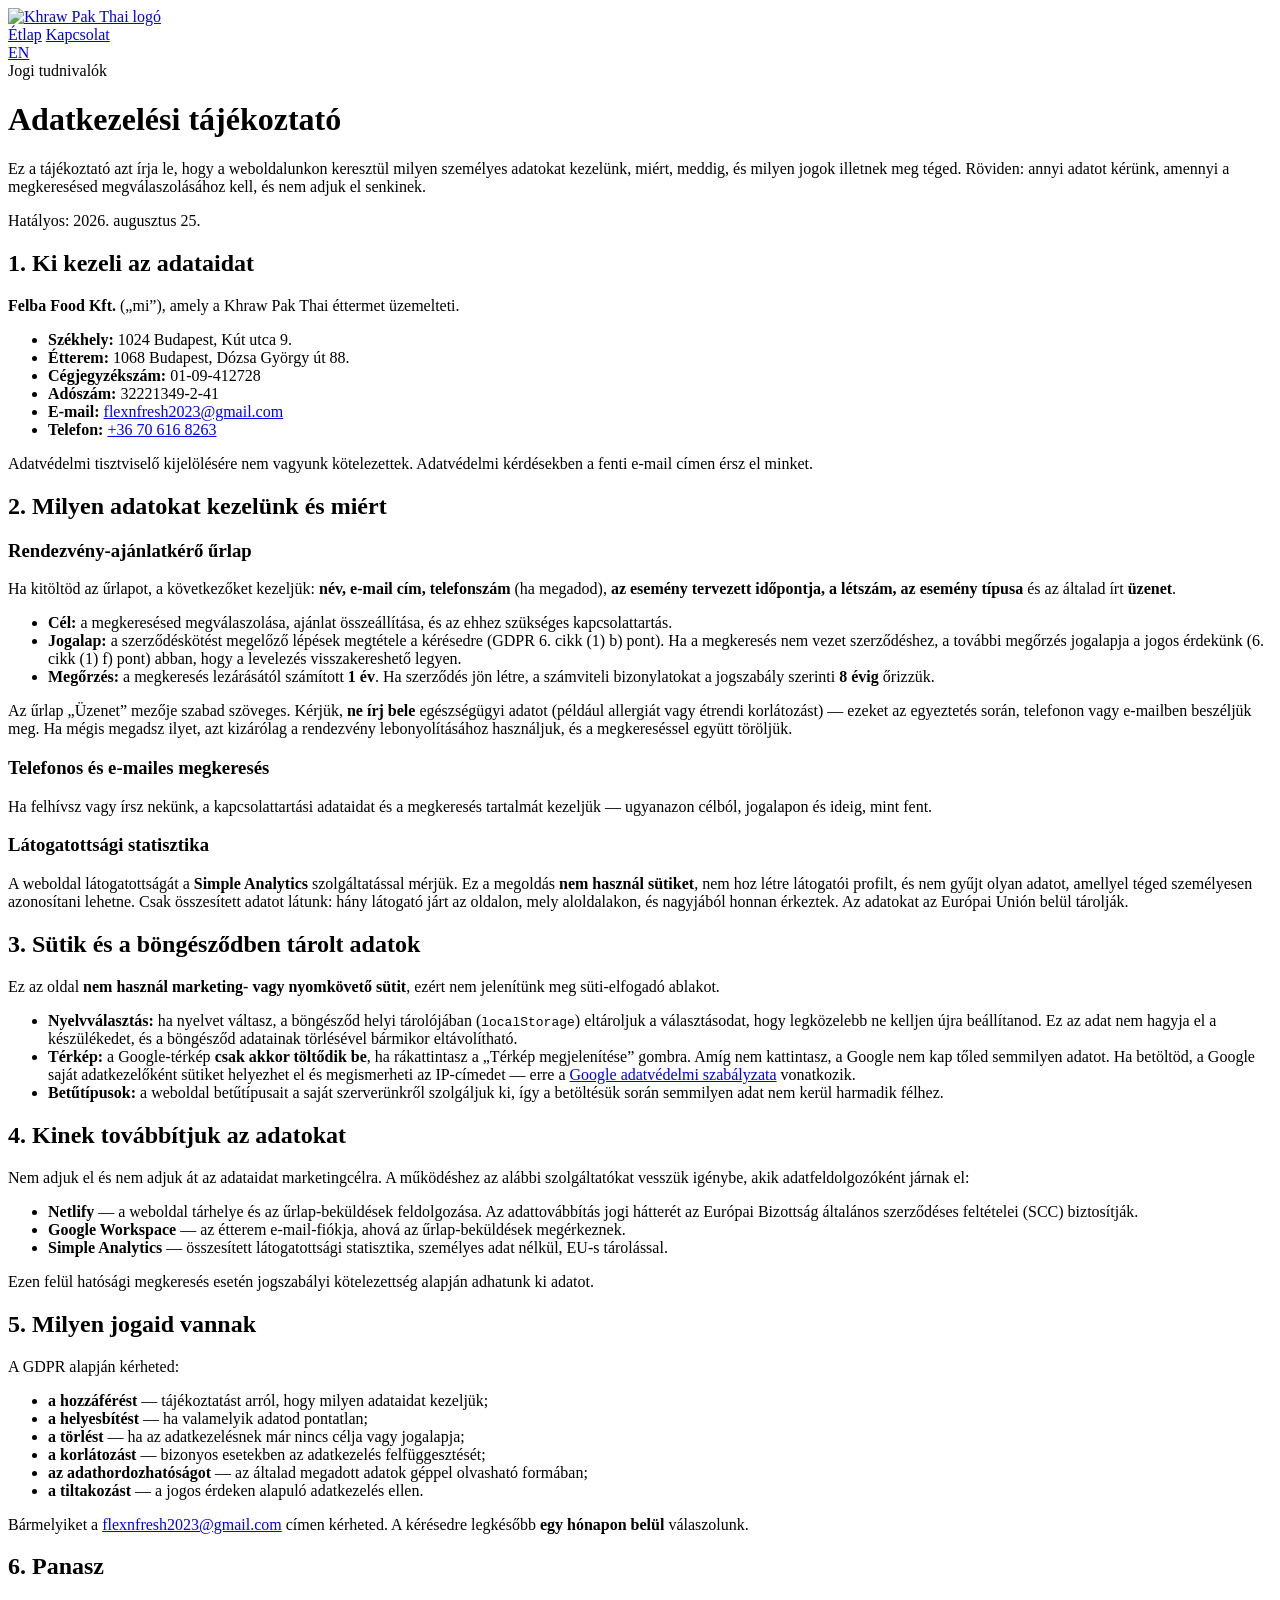
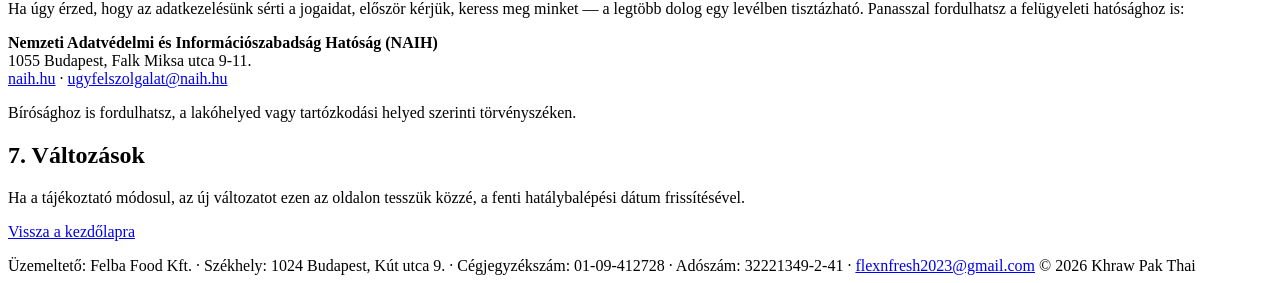
==== site/adatvedelem/index.html @ 22921cda "Add a bilingual privacy notice and complete the imprint The enquiry form collects a name, email and " ====
<!DOCTYPE html>
<html lang="hu">
<head>
<meta charset="UTF-8">
<meta name="viewport" content="width=device-width, initial-scale=1.0">
<title>Adatkezelési tájékoztató · Khraw Pak Thai</title>
<meta name="description" content="Khraw Pak Thai – adatkezelési tájékoztató: milyen személyes adatokat kezelünk, milyen célból és jogalapon, meddig őrizzük őket, és milyen jogok illetnek meg téged.">
<meta name="theme-color" content="#14402a">
<link rel="canonical" href="https://khrawpakthai.com/adatvedelem/">
<link rel="alternate" hreflang="hu" href="https://khrawpakthai.com/adatvedelem/">
<link rel="alternate" hreflang="en" href="https://khrawpakthai.com/en/privacy/">
<link rel="alternate" hreflang="x-default" href="https://khrawpakthai.com/adatvedelem/">
<link rel="icon" href="/favicon.ico" sizes="any">
<link rel="stylesheet" href="/assets/fonts/fonts.css">
<link rel="stylesheet" href="/styles.css">
</head>
<body>

<header class="site-header">
  <div class="wrap header-inner">
    <a class="brand" href="/" aria-label="Khraw Pak Thai">
      <img src="/assets/img/logo.png" alt="Khraw Pak Thai logó" class="brand-logo" width="799" height="591">
    </a>
    <nav class="main-nav" aria-label="Fő menü">
      <a href="/#menu">Étlap</a>
      <a href="/#contact">Kapcsolat</a>
    </nav>
    <a class="lang-toggle" href="/en/privacy/" hreflang="en" aria-label="Switch to English">EN</a>
  </div>
</header>

<main class="legal">
  <div class="wrap legal-wrap">
    <span class="eyebrow eyebrow-dark">Jogi tudnivalók</span>
    <h1>Adatkezelési tájékoztató</h1>
    <p class="legal-lead">Ez a tájékoztató azt írja le, hogy a weboldalunkon keresztül milyen személyes adatokat kezelünk, miért, meddig, és milyen jogok illetnek meg téged. Röviden: annyi adatot kérünk, amennyi a megkeresésed megválaszolásához kell, és nem adjuk el senkinek.</p>
    <p class="legal-updated">Hatályos: 2026. augusztus 25.</p>

    <h2>1. Ki kezeli az adataidat</h2>
    <p><strong>Felba Food Kft.</strong> („mi”), amely a Khraw Pak Thai éttermet üzemelteti.</p>
    <ul>
      <li><strong>Székhely:</strong> 1024 Budapest, Kút utca 9.</li>
      <li><strong>Étterem:</strong> 1068 Budapest, Dózsa György út 88.</li>
      <li><strong>Cégjegyzékszám:</strong> 01-09-412728</li>
      <li><strong>Adószám:</strong> 32221349-2-41</li>
      <li><strong>E-mail:</strong> <a href="mailto:flexnfresh2023@gmail.com">flexnfresh2023@gmail.com</a></li>
      <li><strong>Telefon:</strong> <a href="tel:+36706168263">+36 70 616 8263</a></li>
    </ul>
    <p>Adatvédelmi tisztviselő kijelölésére nem vagyunk kötelezettek. Adatvédelmi kérdésekben a fenti e-mail címen érsz el minket.</p>

    <h2>2. Milyen adatokat kezelünk és miért</h2>

    <h3>Rendezvény-ajánlatkérő űrlap</h3>
    <p>Ha kitöltöd az űrlapot, a következőket kezeljük: <strong>név, e-mail cím, telefonszám</strong> (ha megadod), <strong>az esemény tervezett időpontja, a létszám, az esemény típusa</strong> és az általad írt <strong>üzenet</strong>.</p>
    <ul>
      <li><strong>Cél:</strong> a megkeresésed megválaszolása, ajánlat összeállítása, és az ehhez szükséges kapcsolattartás.</li>
      <li><strong>Jogalap:</strong> a szerződéskötést megelőző lépések megtétele a kérésedre (GDPR 6. cikk (1) b) pont). Ha a megkeresés nem vezet szerződéshez, a további megőrzés jogalapja a jogos érdekünk (6. cikk (1) f) pont) abban, hogy a levelezés visszakereshető legyen.</li>
      <li><strong>Megőrzés:</strong> a megkeresés lezárásától számított <strong>1 év</strong>. Ha szerződés jön létre, a számviteli bizonylatokat a jogszabály szerinti <strong>8 évig</strong> őrizzük.</li>
    </ul>
    <p class="legal-note">Az űrlap „Üzenet” mezője szabad szöveges. Kérjük, <strong>ne írj bele</strong> egészségügyi adatot (például allergiát vagy étrendi korlátozást) — ezeket az egyeztetés során, telefonon vagy e-mailben beszéljük meg. Ha mégis megadsz ilyet, azt kizárólag a rendezvény lebonyolításához használjuk, és a megkereséssel együtt töröljük.</p>

    <h3>Telefonos és e-mailes megkeresés</h3>
    <p>Ha felhívsz vagy írsz nekünk, a kapcsolattartási adataidat és a megkeresés tartalmát kezeljük — ugyanazon célból, jogalapon és ideig, mint fent.</p>

    <h3>Látogatottsági statisztika</h3>
    <p>A weboldal látogatottságát a <strong>Simple Analytics</strong> szolgáltatással mérjük. Ez a megoldás <strong>nem használ sütiket</strong>, nem hoz létre látogatói profilt, és nem gyűjt olyan adatot, amellyel téged személyesen azonosítani lehetne. Csak összesített adatot látunk: hány látogató járt az oldalon, mely aloldalakon, és nagyjából honnan érkeztek. Az adatokat az Európai Unión belül tárolják.</p>

    <h2>3. Sütik és a böngésződben tárolt adatok</h2>
    <p>Ez az oldal <strong>nem használ marketing- vagy nyomkövető sütit</strong>, ezért nem jelenítünk meg süti-elfogadó ablakot.</p>
    <ul>
      <li><strong>Nyelvválasztás:</strong> ha nyelvet váltasz, a böngésződ helyi tárolójában (<code>localStorage</code>) eltároljuk a választásodat, hogy legközelebb ne kelljen újra beállítanod. Ez az adat nem hagyja el a készülékedet, és a böngésződ adatainak törlésével bármikor eltávolítható.</li>
      <li><strong>Térkép:</strong> a Google-térkép <strong>csak akkor töltődik be</strong>, ha rákattintasz a „Térkép megjelenítése” gombra. Amíg nem kattintasz, a Google nem kap tőled semmilyen adatot. Ha betöltöd, a Google saját adatkezelőként sütiket helyezhet el és megismerheti az IP-címedet — erre a <a href="https://policies.google.com/privacy" target="_blank" rel="noopener">Google adatvédelmi szabályzata</a> vonatkozik.</li>
      <li><strong>Betűtípusok:</strong> a weboldal betűtípusait a saját szerverünkről szolgáljuk ki, így a betöltésük során semmilyen adat nem kerül harmadik félhez.</li>
    </ul>

    <h2>4. Kinek továbbítjuk az adatokat</h2>
    <p>Nem adjuk el és nem adjuk át az adataidat marketingcélra. A működéshez az alábbi szolgáltatókat vesszük igénybe, akik adatfeldolgozóként járnak el:</p>
    <ul>
      <li><strong>Netlify</strong> — a weboldal tárhelye és az űrlap-beküldések feldolgozása. Az adattovábbítás jogi hátterét az Európai Bizottság általános szerződéses feltételei (SCC) biztosítják.</li>
      <li><strong>Google Workspace</strong> — az étterem e-mail-fiókja, ahová az űrlap-beküldések megérkeznek.</li>
      <li><strong>Simple Analytics</strong> — összesített látogatottsági statisztika, személyes adat nélkül, EU-s tárolással.</li>
    </ul>
    <p>Ezen felül hatósági megkeresés esetén jogszabályi kötelezettség alapján adhatunk ki adatot.</p>

    <h2>5. Milyen jogaid vannak</h2>
    <p>A GDPR alapján kérheted:</p>
    <ul>
      <li><strong>a hozzáférést</strong> — tájékoztatást arról, hogy milyen adataidat kezeljük;</li>
      <li><strong>a helyesbítést</strong> — ha valamelyik adatod pontatlan;</li>
      <li><strong>a törlést</strong> — ha az adatkezelésnek már nincs célja vagy jogalapja;</li>
      <li><strong>a korlátozást</strong> — bizonyos esetekben az adatkezelés felfüggesztését;</li>
      <li><strong>az adathordozhatóságot</strong> — az általad megadott adatok géppel olvasható formában;</li>
      <li><strong>a tiltakozást</strong> — a jogos érdeken alapuló adatkezelés ellen.</li>
    </ul>
    <p>Bármelyiket a <a href="mailto:flexnfresh2023@gmail.com">flexnfresh2023@gmail.com</a> címen kérheted. A kérésedre legkésőbb <strong>egy hónapon belül</strong> válaszolunk.</p>

    <h2>6. Panasz</h2>
    <p>Ha úgy érzed, hogy az adatkezelésünk sérti a jogaidat, először kérjük, keress meg minket — a legtöbb dolog egy levélben tisztázható. Panasszal fordulhatsz a felügyeleti hatósághoz is:</p>
    <p><strong>Nemzeti Adatvédelmi és Információszabadság Hatóság (NAIH)</strong><br>
    1055 Budapest, Falk Miksa utca 9-11.<br>
    <a href="https://naih.hu" target="_blank" rel="noopener">naih.hu</a> · <a href="mailto:ugyfelszolgalat@naih.hu">ugyfelszolgalat@naih.hu</a></p>
    <p>Bírósághoz is fordulhatsz, a lakóhelyed vagy tartózkodási helyed szerinti törvényszéken.</p>

    <h2>7. Változások</h2>
    <p>Ha a tájékoztató módosul, az új változatot ezen az oldalon tesszük közzé, a fenti hatálybalépési dátum frissítésével.</p>

    <p class="legal-back"><a class="btn btn-green" href="/">Vissza a kezdőlapra</a></p>
  </div>
</main>

<footer class="site-footer">
  <div class="footer-bottom">
    <span class="imprint">Üzemeltető: Felba Food Kft. · Székhely: 1024 Budapest, Kút utca 9. · Cégjegyzékszám: 01-09-412728 · Adószám: 32221349-2-41 · <a href="mailto:flexnfresh2023@gmail.com">flexnfresh2023@gmail.com</a></span>
    <span>© 2026 Khraw Pak Thai</span>
  </div>
</footer>

</body>
</html>
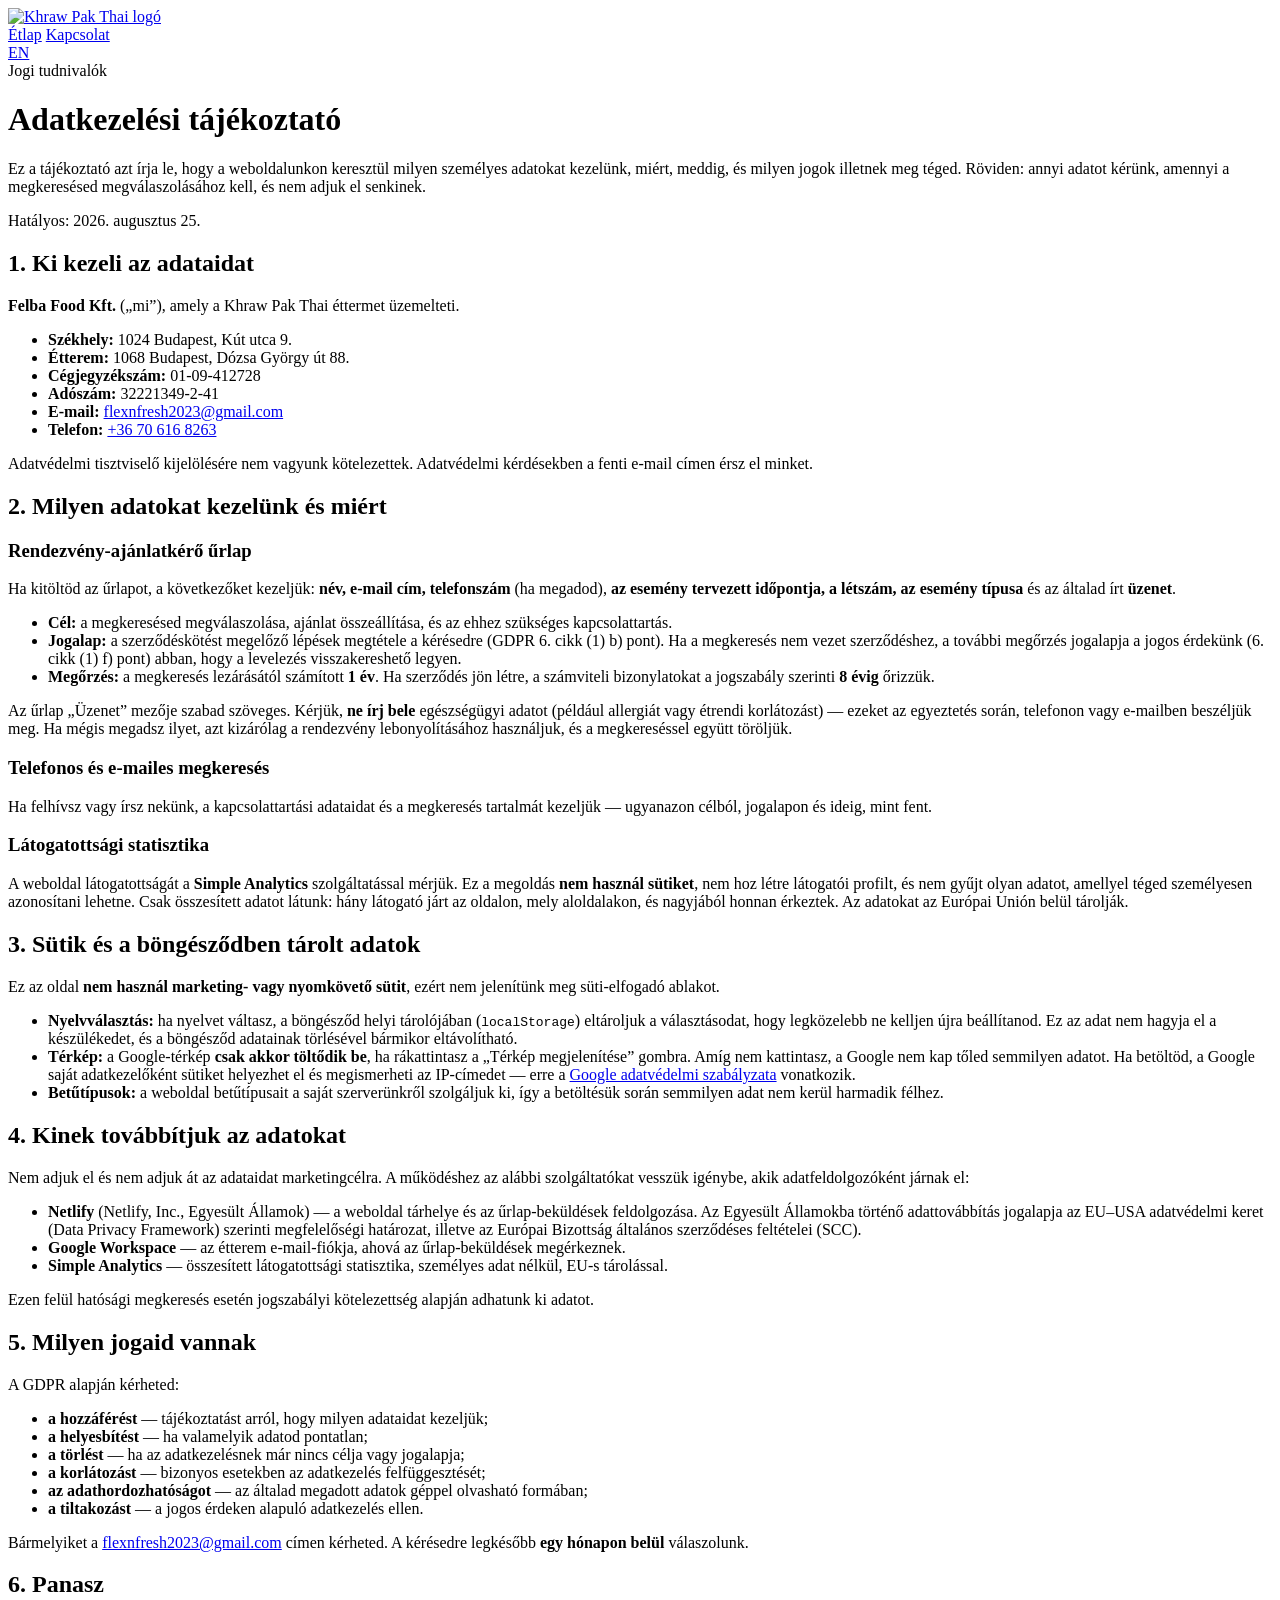
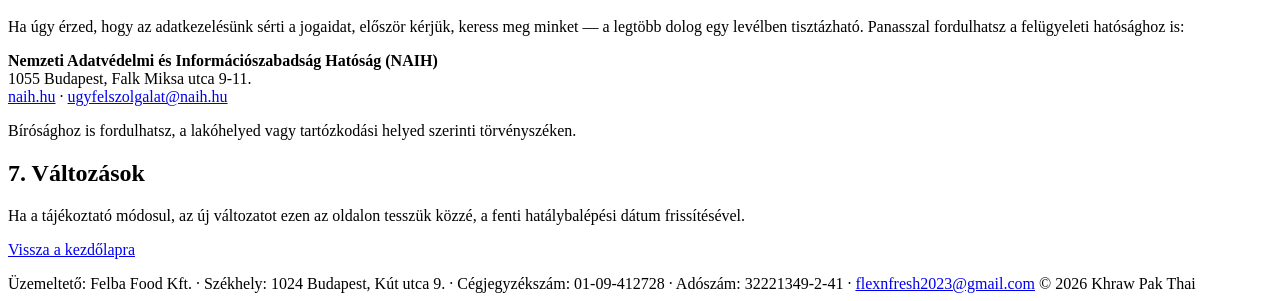
==== commit dcee62db: "Act on external review: drop self-serving schema, fix rules drift Two independent reviews (Gemini, G" ====
--- a/site/adatvedelem/index.html
+++ b/site/adatvedelem/index.html
@@ -76,7 +76,7 @@
     <h2>4. Kinek továbbítjuk az adatokat</h2>
     <p>Nem adjuk el és nem adjuk át az adataidat marketingcélra. A működéshez az alábbi szolgáltatókat vesszük igénybe, akik adatfeldolgozóként járnak el:</p>
     <ul>
-      <li><strong>Netlify</strong> — a weboldal tárhelye és az űrlap-beküldések feldolgozása. Az adattovábbítás jogi hátterét az Európai Bizottság általános szerződéses feltételei (SCC) biztosítják.</li>
+      <li><strong>Netlify</strong> (Netlify, Inc., Egyesült Államok) — a weboldal tárhelye és az űrlap-beküldések feldolgozása. Az Egyesült Államokba történő adattovábbítás jogalapja az EU–USA adatvédelmi keret (Data Privacy Framework) szerinti megfelelőségi határozat, illetve az Európai Bizottság általános szerződéses feltételei (SCC).</li>
       <li><strong>Google Workspace</strong> — az étterem e-mail-fiókja, ahová az űrlap-beküldések megérkeznek.</li>
       <li><strong>Simple Analytics</strong> — összesített látogatottsági statisztika, személyes adat nélkül, EU-s tárolással.</li>
     </ul>
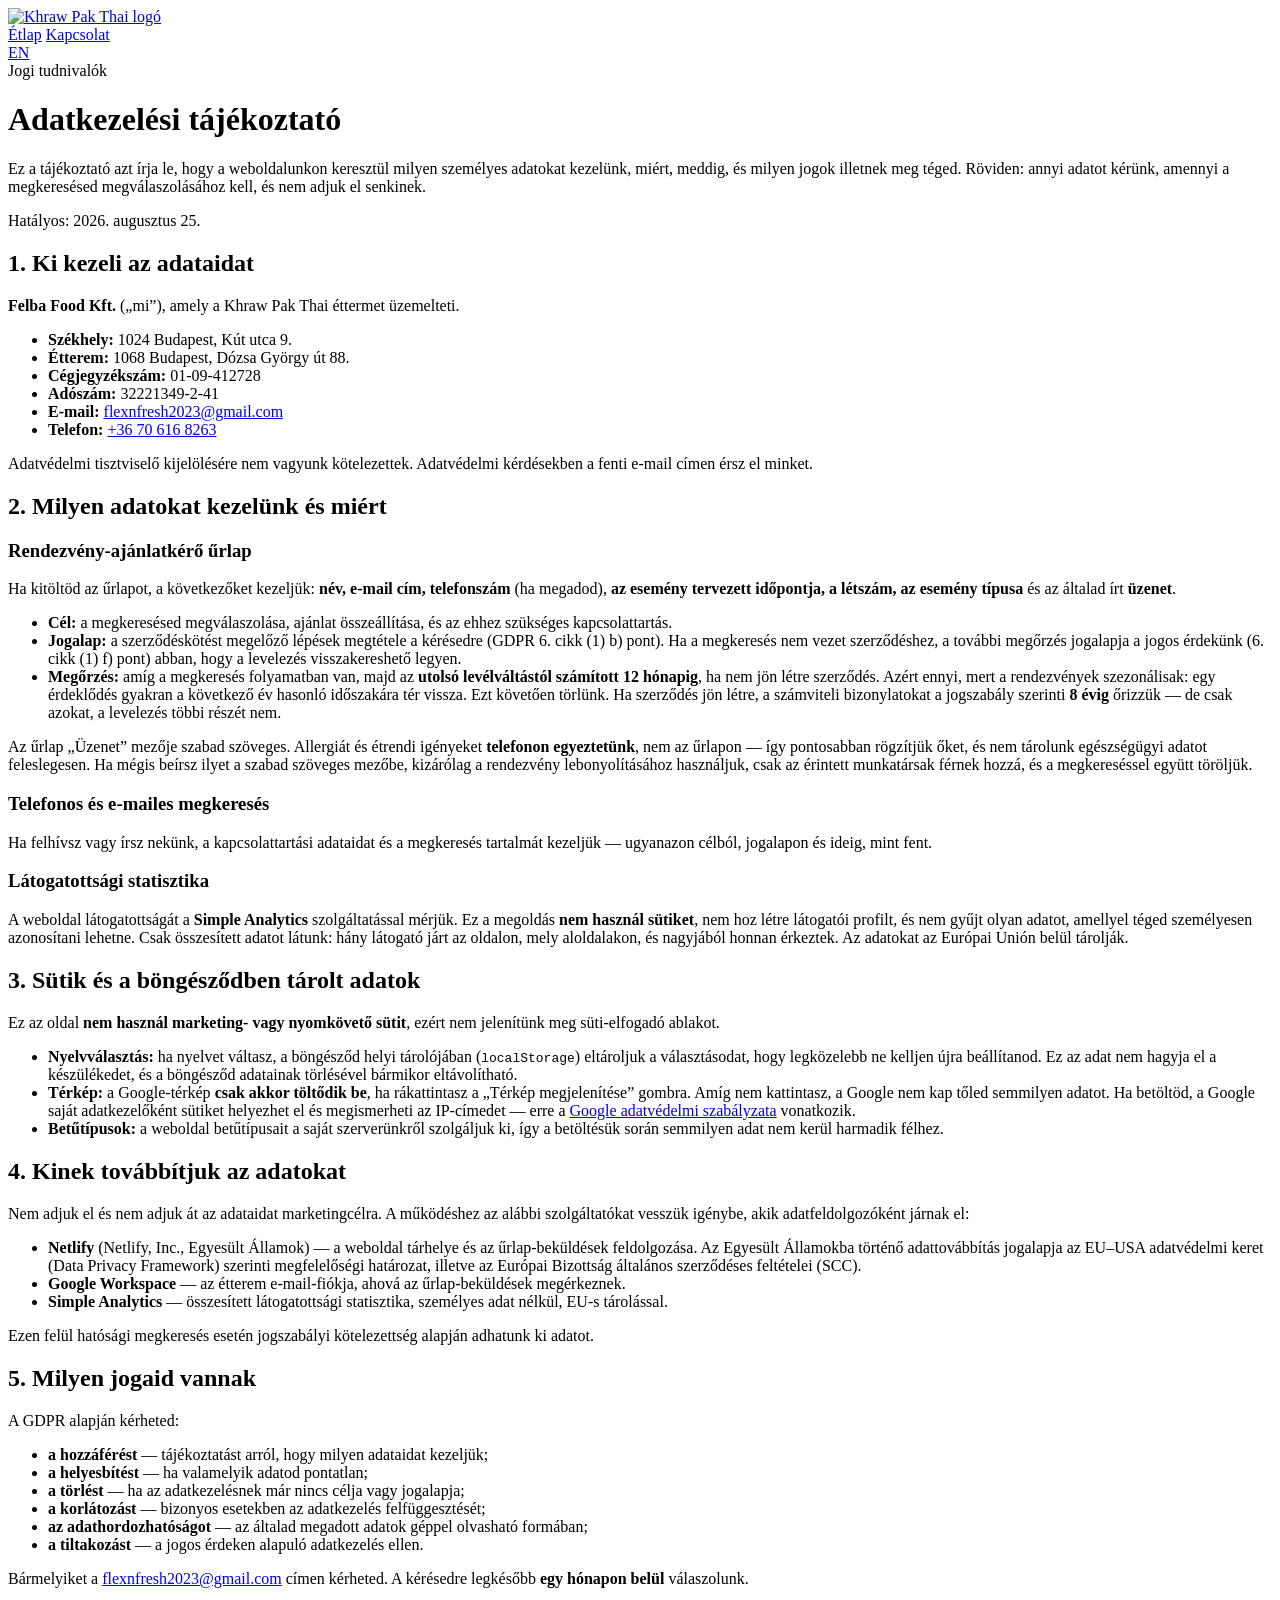
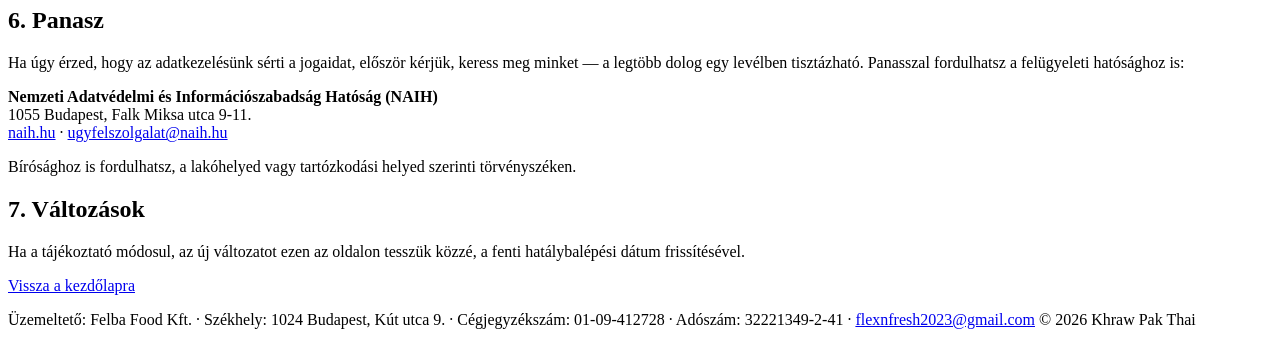
==== commit ee403844: "Second review round: push the work, refine retention, prune weak checks The sharpest finding was abo" ====
--- a/site/adatvedelem/index.html
+++ b/site/adatvedelem/index.html
@@ -55,9 +55,9 @@
     <ul>
       <li><strong>Cél:</strong> a megkeresésed megválaszolása, ajánlat összeállítása, és az ehhez szükséges kapcsolattartás.</li>
       <li><strong>Jogalap:</strong> a szerződéskötést megelőző lépések megtétele a kérésedre (GDPR 6. cikk (1) b) pont). Ha a megkeresés nem vezet szerződéshez, a további megőrzés jogalapja a jogos érdekünk (6. cikk (1) f) pont) abban, hogy a levelezés visszakereshető legyen.</li>
-      <li><strong>Megőrzés:</strong> a megkeresés lezárásától számított <strong>1 év</strong>. Ha szerződés jön létre, a számviteli bizonylatokat a jogszabály szerinti <strong>8 évig</strong> őrizzük.</li>
+      <li><strong>Megőrzés:</strong> amíg a megkeresés folyamatban van, majd az <strong>utolsó levélváltástól számított 12 hónapig</strong>, ha nem jön létre szerződés. Azért ennyi, mert a rendezvények szezonálisak: egy érdeklődés gyakran a következő év hasonló időszakára tér vissza. Ezt követően törlünk. Ha szerződés jön létre, a számviteli bizonylatokat a jogszabály szerinti <strong>8 évig</strong> őrizzük — de csak azokat, a levelezés többi részét nem.</li>
     </ul>
-    <p class="legal-note">Az űrlap „Üzenet” mezője szabad szöveges. Kérjük, <strong>ne írj bele</strong> egészségügyi adatot (például allergiát vagy étrendi korlátozást) — ezeket az egyeztetés során, telefonon vagy e-mailben beszéljük meg. Ha mégis megadsz ilyet, azt kizárólag a rendezvény lebonyolításához használjuk, és a megkereséssel együtt töröljük.</p>
+    <p class="legal-note">Az űrlap „Üzenet” mezője szabad szöveges. Allergiát és étrendi igényeket <strong>telefonon egyeztetünk</strong>, nem az űrlapon — így pontosabban rögzítjük őket, és nem tárolunk egészségügyi adatot feleslegesen. Ha mégis beírsz ilyet a szabad szöveges mezőbe, kizárólag a rendezvény lebonyolításához használjuk, csak az érintett munkatársak férnek hozzá, és a megkereséssel együtt töröljük.</p>
 
     <h3>Telefonos és e-mailes megkeresés</h3>
     <p>Ha felhívsz vagy írsz nekünk, a kapcsolattartási adataidat és a megkeresés tartalmát kezeljük — ugyanazon célból, jogalapon és ideig, mint fent.</p>
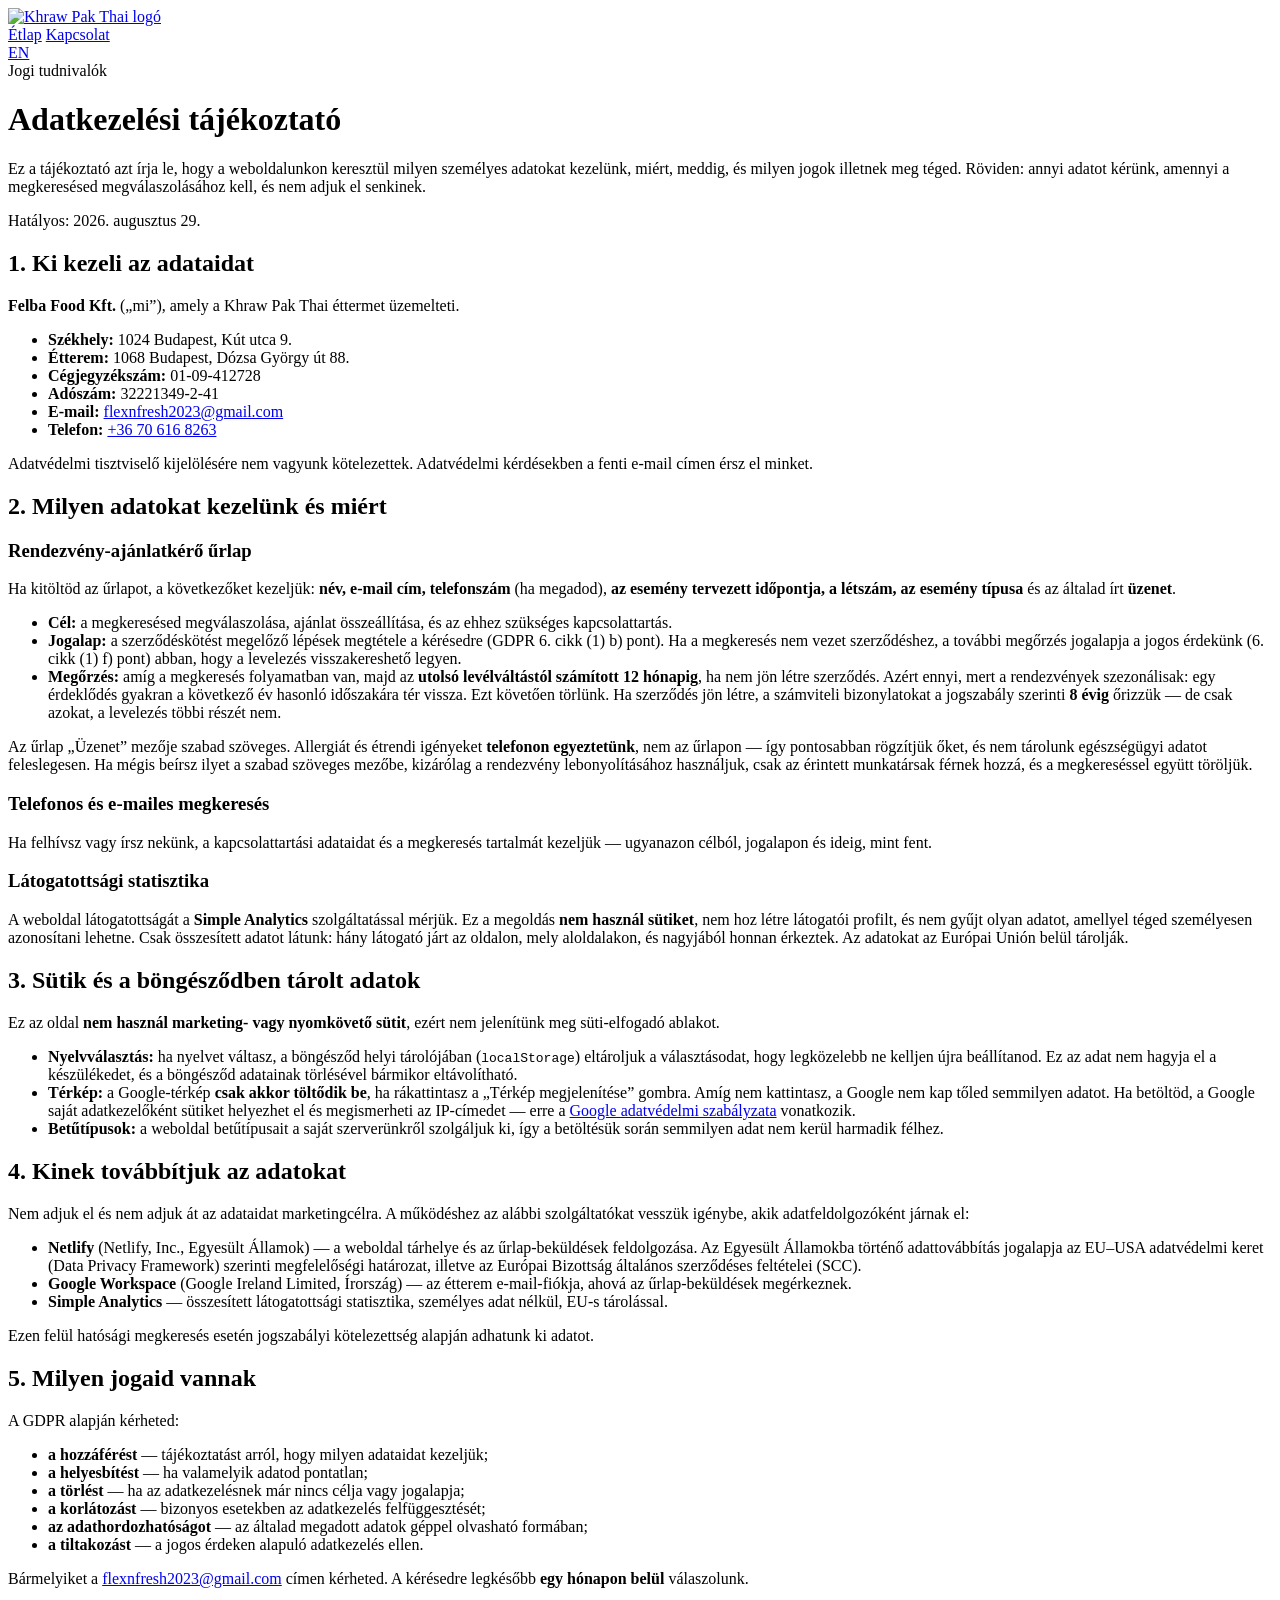
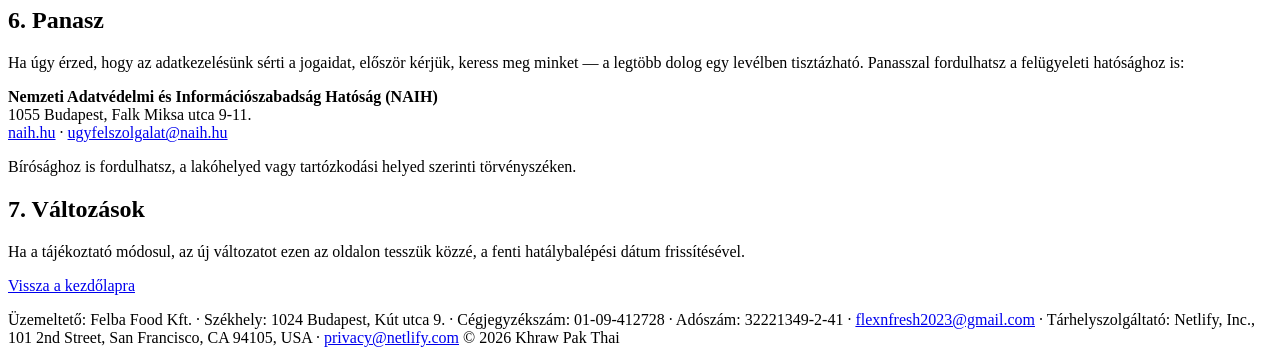
==== commit 292cd9e4: "Act on the third review round, and on what the reviewers missed Two external models reviewed the und" ====
--- a/site/adatvedelem/index.html
+++ b/site/adatvedelem/index.html
@@ -34,7 +34,7 @@
     <span class="eyebrow eyebrow-dark">Jogi tudnivalók</span>
     <h1>Adatkezelési tájékoztató</h1>
     <p class="legal-lead">Ez a tájékoztató azt írja le, hogy a weboldalunkon keresztül milyen személyes adatokat kezelünk, miért, meddig, és milyen jogok illetnek meg téged. Röviden: annyi adatot kérünk, amennyi a megkeresésed megválaszolásához kell, és nem adjuk el senkinek.</p>
-    <p class="legal-updated">Hatályos: 2026. augusztus 25.</p>
+    <p class="legal-updated">Hatályos: 2026. augusztus 29.</p>
 
     <h2>1. Ki kezeli az adataidat</h2>
     <p><strong>Felba Food Kft.</strong> („mi”), amely a Khraw Pak Thai éttermet üzemelteti.</p>
@@ -77,7 +77,7 @@
     <p>Nem adjuk el és nem adjuk át az adataidat marketingcélra. A működéshez az alábbi szolgáltatókat vesszük igénybe, akik adatfeldolgozóként járnak el:</p>
     <ul>
       <li><strong>Netlify</strong> (Netlify, Inc., Egyesült Államok) — a weboldal tárhelye és az űrlap-beküldések feldolgozása. Az Egyesült Államokba történő adattovábbítás jogalapja az EU–USA adatvédelmi keret (Data Privacy Framework) szerinti megfelelőségi határozat, illetve az Európai Bizottság általános szerződéses feltételei (SCC).</li>
-      <li><strong>Google Workspace</strong> — az étterem e-mail-fiókja, ahová az űrlap-beküldések megérkeznek.</li>
+      <li><strong>Google Workspace</strong> (Google Ireland Limited, Írország) — az étterem e-mail-fiókja, ahová az űrlap-beküldések megérkeznek.</li>
       <li><strong>Simple Analytics</strong> — összesített látogatottsági statisztika, személyes adat nélkül, EU-s tárolással.</li>
     </ul>
     <p>Ezen felül hatósági megkeresés esetén jogszabályi kötelezettség alapján adhatunk ki adatot.</p>
@@ -110,7 +110,7 @@
 
 <footer class="site-footer">
   <div class="footer-bottom">
-    <span class="imprint">Üzemeltető: Felba Food Kft. · Székhely: 1024 Budapest, Kút utca 9. · Cégjegyzékszám: 01-09-412728 · Adószám: 32221349-2-41 · <a href="mailto:flexnfresh2023@gmail.com">flexnfresh2023@gmail.com</a></span>
+    <span class="imprint">Üzemeltető: Felba Food Kft. · Székhely: 1024 Budapest, Kút utca 9. · Cégjegyzékszám: 01-09-412728 · Adószám: 32221349-2-41 · <a href="mailto:flexnfresh2023@gmail.com">flexnfresh2023@gmail.com</a> · Tárhelyszolgáltató: Netlify, Inc., 101 2nd Street, San Francisco, CA 94105, USA · <a href="mailto:privacy@netlify.com">privacy@netlify.com</a></span>
     <span>© 2026 Khraw Pak Thai</span>
   </div>
 </footer>
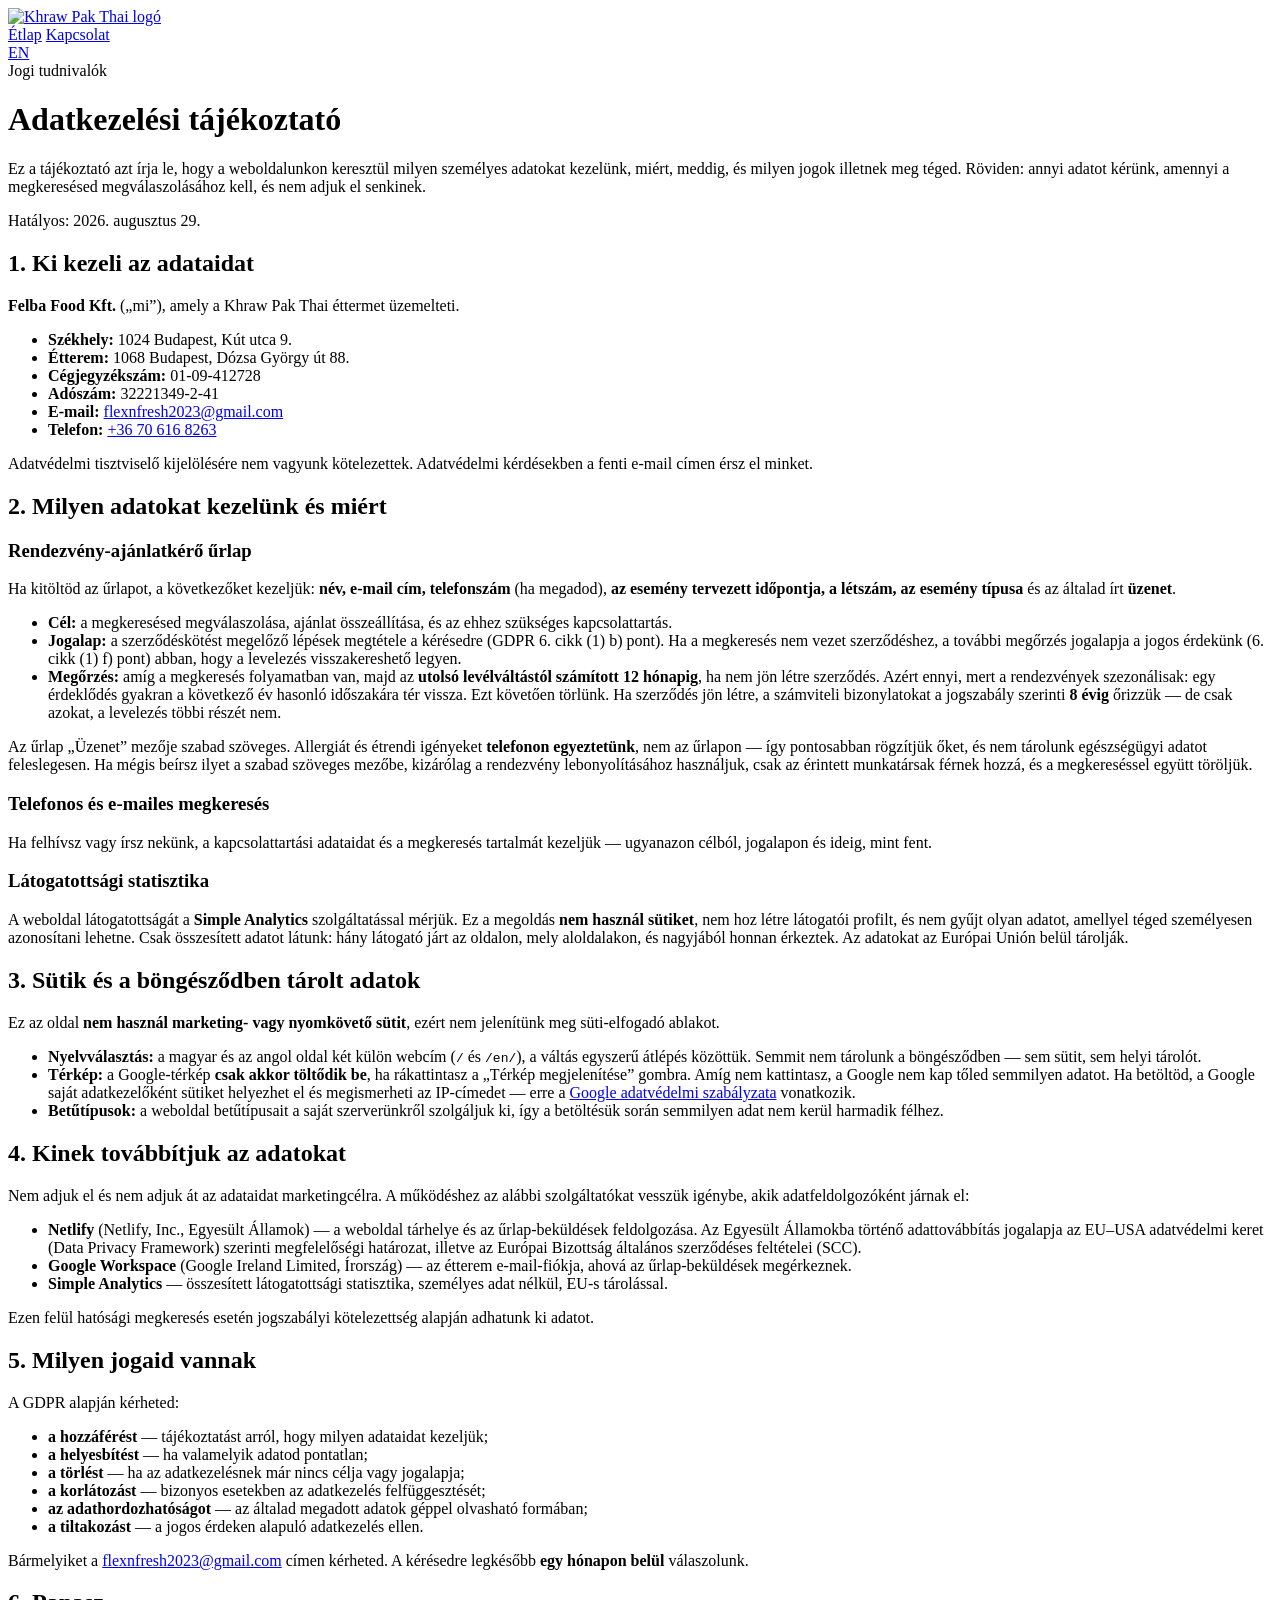
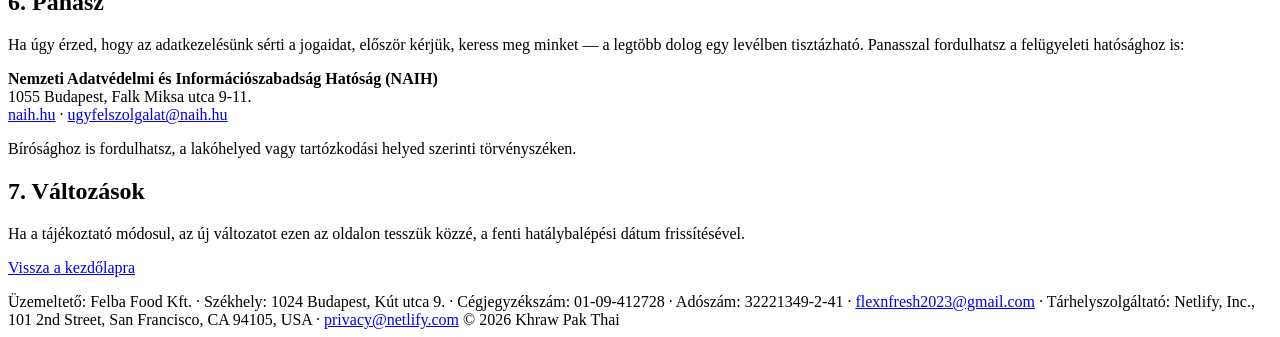
==== commit c75d5d91: "Delete the runtime language toggle — one translation path, not two The same translation was being do" ====
--- a/site/adatvedelem/index.html
+++ b/site/adatvedelem/index.html
@@ -68,7 +68,7 @@
     <h2>3. Sütik és a böngésződben tárolt adatok</h2>
     <p>Ez az oldal <strong>nem használ marketing- vagy nyomkövető sütit</strong>, ezért nem jelenítünk meg süti-elfogadó ablakot.</p>
     <ul>
-      <li><strong>Nyelvválasztás:</strong> ha nyelvet váltasz, a böngésződ helyi tárolójában (<code>localStorage</code>) eltároljuk a választásodat, hogy legközelebb ne kelljen újra beállítanod. Ez az adat nem hagyja el a készülékedet, és a böngésződ adatainak törlésével bármikor eltávolítható.</li>
+      <li><strong>Nyelvválasztás:</strong> a magyar és az angol oldal két külön webcím (<code>/</code> és <code>/en/</code>), a váltás egyszerű átlépés közöttük. Semmit nem tárolunk a böngésződben — sem sütit, sem helyi tárolót.</li>
       <li><strong>Térkép:</strong> a Google-térkép <strong>csak akkor töltődik be</strong>, ha rákattintasz a „Térkép megjelenítése” gombra. Amíg nem kattintasz, a Google nem kap tőled semmilyen adatot. Ha betöltöd, a Google saját adatkezelőként sütiket helyezhet el és megismerheti az IP-címedet — erre a <a href="https://policies.google.com/privacy" target="_blank" rel="noopener">Google adatvédelmi szabályzata</a> vonatkozik.</li>
       <li><strong>Betűtípusok:</strong> a weboldal betűtípusait a saját szerverünkről szolgáljuk ki, így a betöltésük során semmilyen adat nem kerül harmadik félhez.</li>
     </ul>
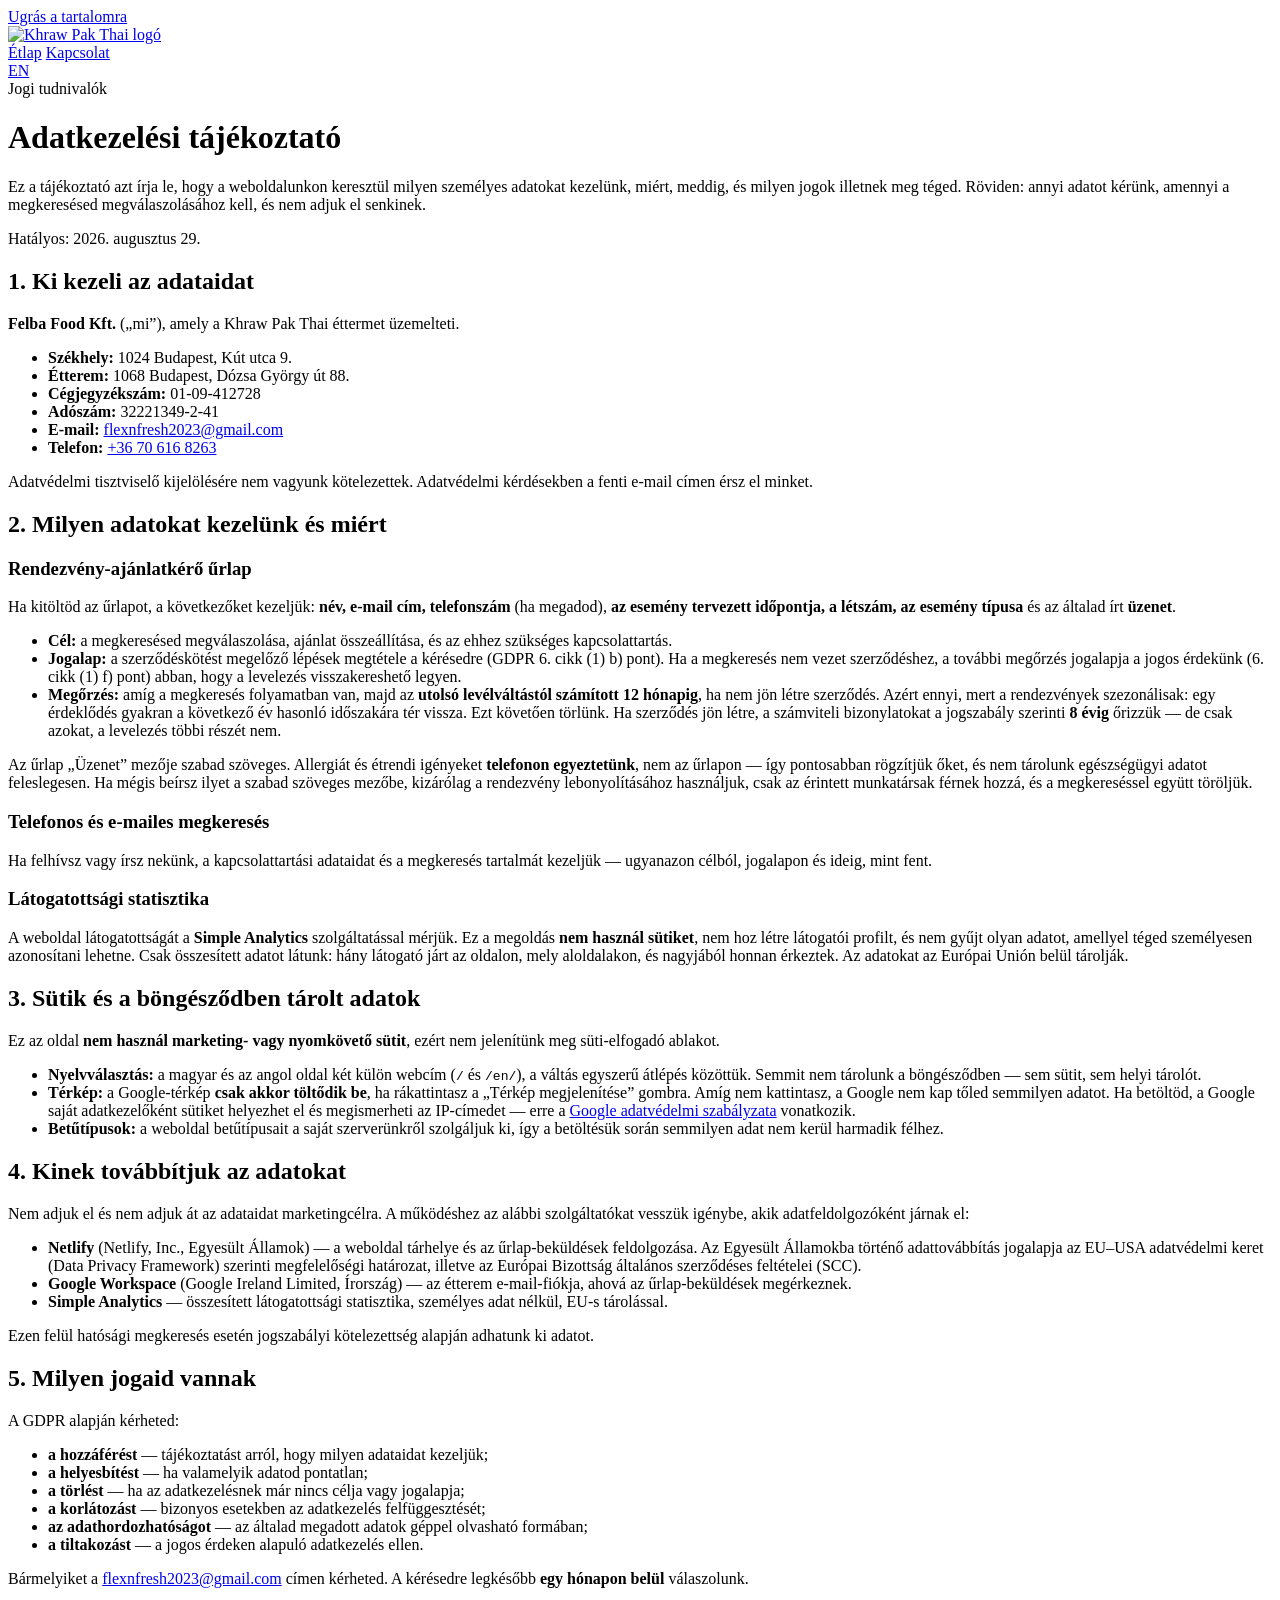
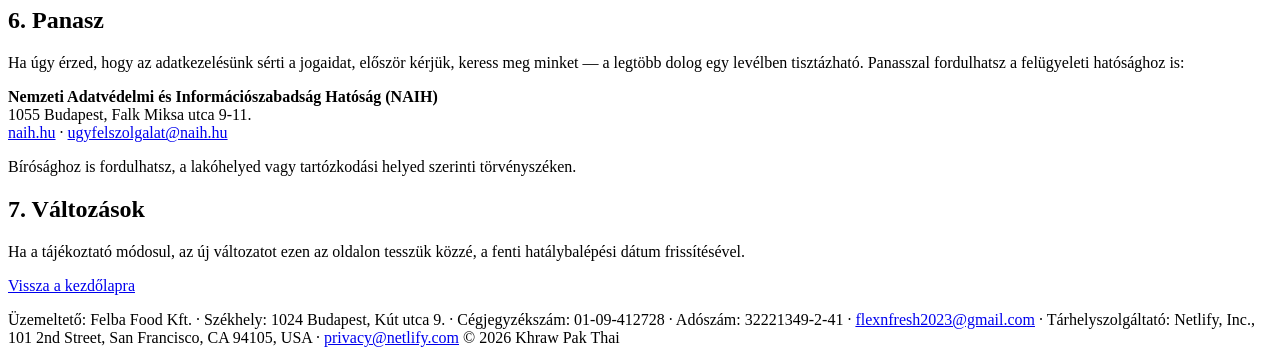
==== commit 8f475ddf: "Make the pages reachable by keyboard and by screen reader Four confirmed findings from the 2026-09-0" ====
--- a/site/adatvedelem/index.html
+++ b/site/adatvedelem/index.html
@@ -16,6 +16,8 @@
 </head>
 <body>
 
+<a class="skip-link" href="#main">Ugrás a tartalomra</a>
+
 <header class="site-header">
   <div class="wrap header-inner">
     <a class="brand" href="/" aria-label="Khraw Pak Thai">
@@ -29,7 +31,7 @@
   </div>
 </header>
 
-<main class="legal">
+<main class="legal" id="main">
   <div class="wrap legal-wrap">
     <span class="eyebrow eyebrow-dark">Jogi tudnivalók</span>
     <h1>Adatkezelési tájékoztató</h1>
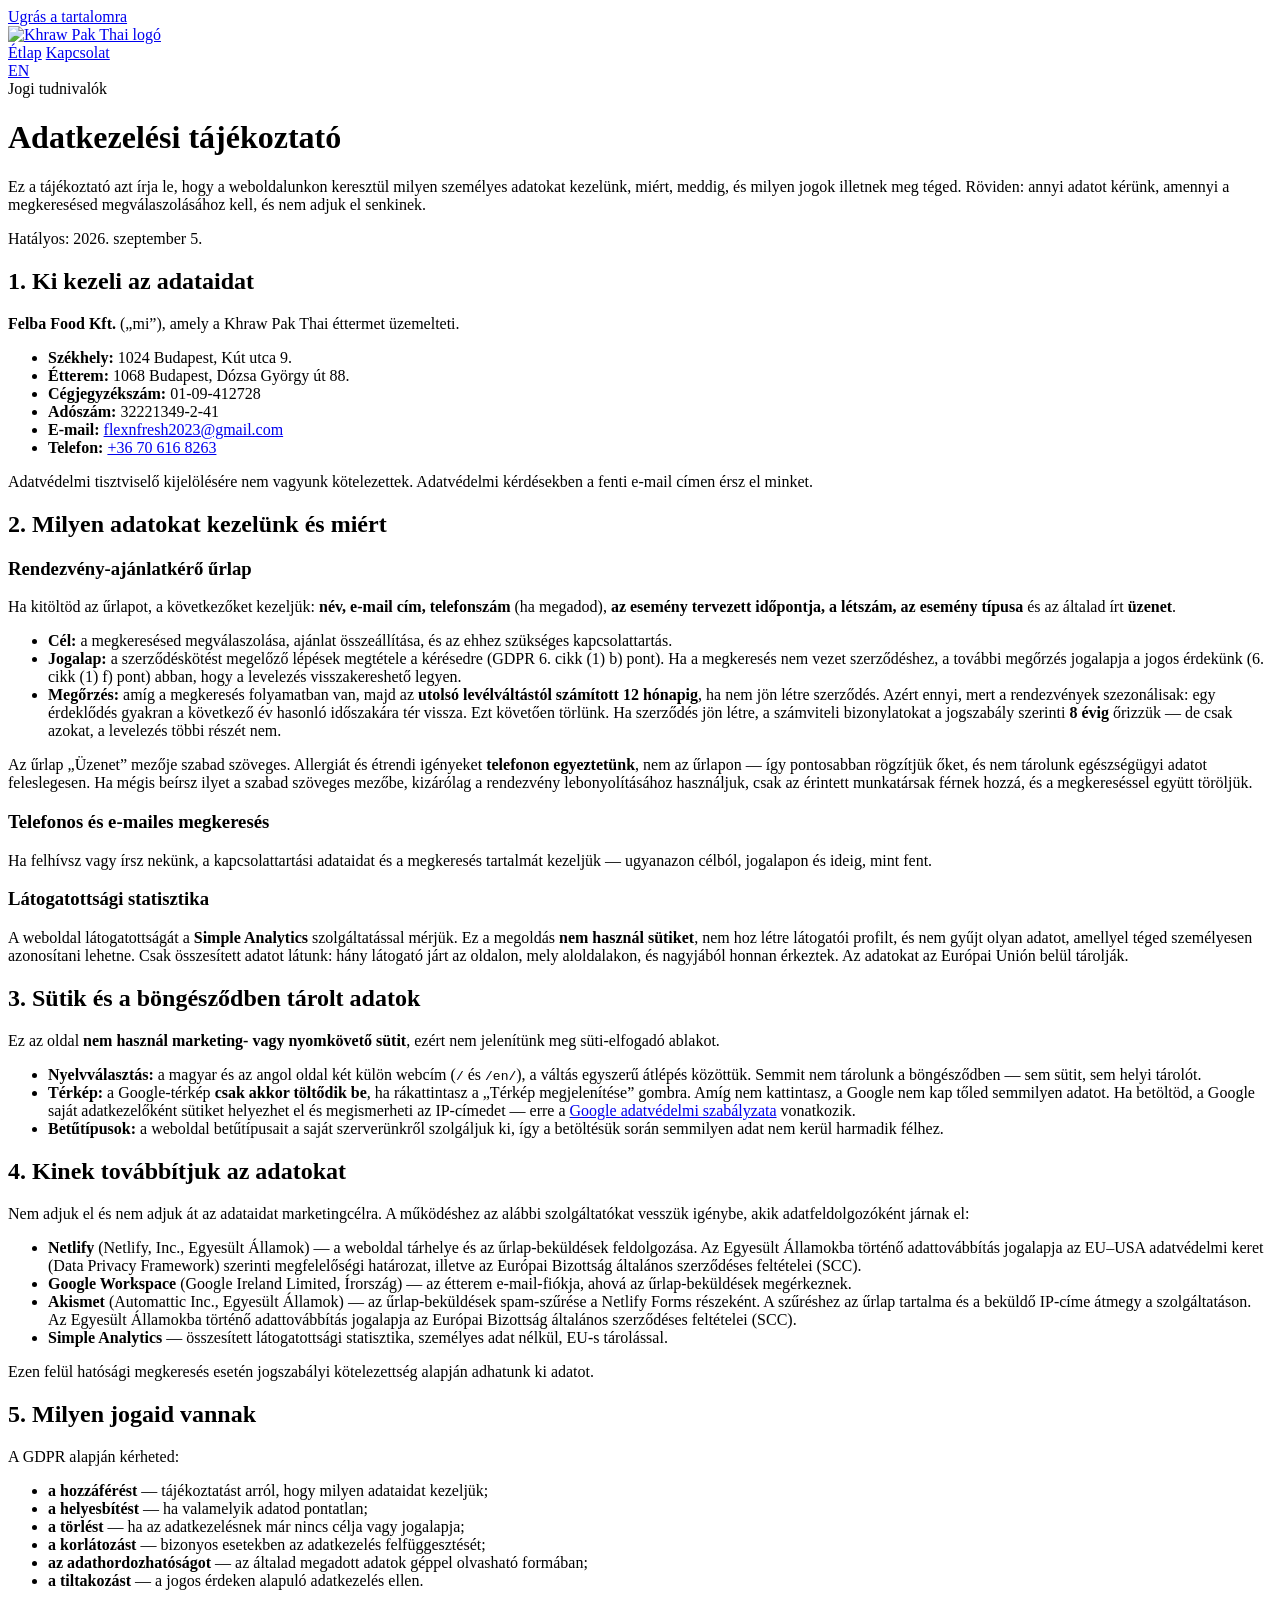
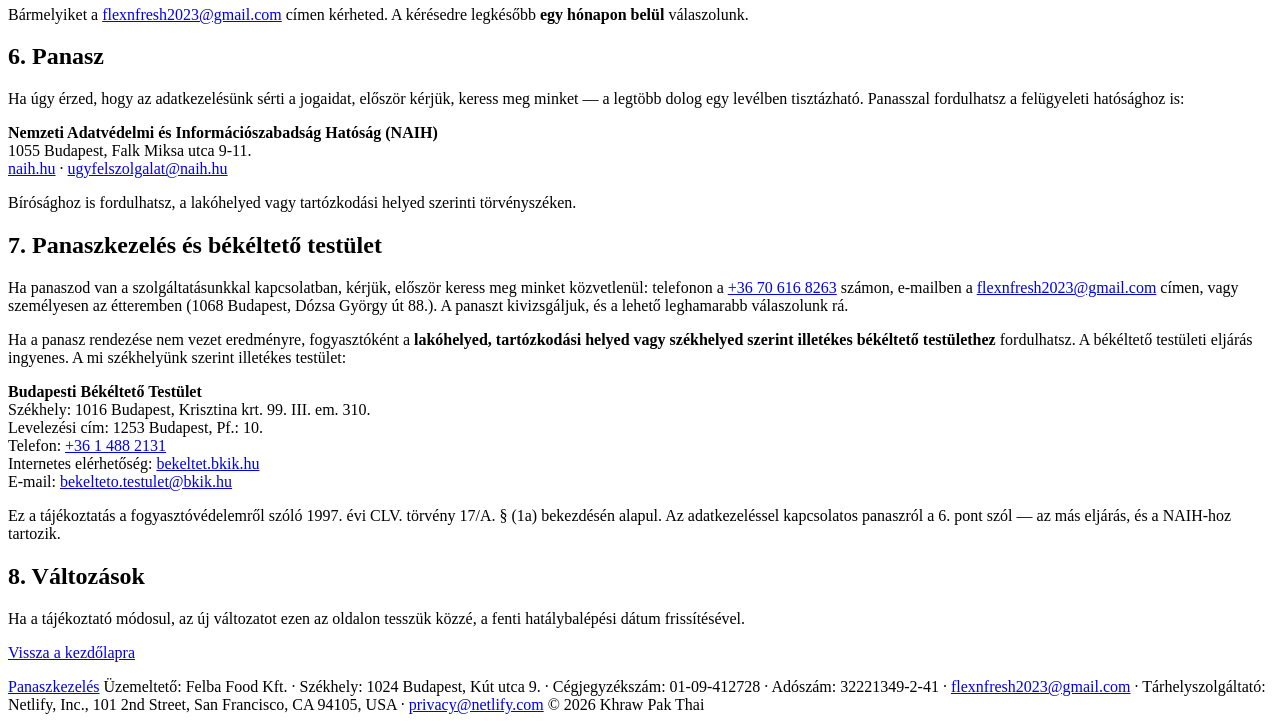
==== commit 611b2114: "Publish the consumer complaint and conciliation board notice the law requires Section 17/A(1a) of th" ====
--- a/site/adatvedelem/index.html
+++ b/site/adatvedelem/index.html
@@ -36,7 +36,7 @@
     <span class="eyebrow eyebrow-dark">Jogi tudnivalók</span>
     <h1>Adatkezelési tájékoztató</h1>
     <p class="legal-lead">Ez a tájékoztató azt írja le, hogy a weboldalunkon keresztül milyen személyes adatokat kezelünk, miért, meddig, és milyen jogok illetnek meg téged. Röviden: annyi adatot kérünk, amennyi a megkeresésed megválaszolásához kell, és nem adjuk el senkinek.</p>
-    <p class="legal-updated">Hatályos: 2026. augusztus 29.</p>
+    <p class="legal-updated">Hatályos: 2026. szeptember 5.</p>
 
     <h2>1. Ki kezeli az adataidat</h2>
     <p><strong>Felba Food Kft.</strong> („mi”), amely a Khraw Pak Thai éttermet üzemelteti.</p>
@@ -80,6 +80,7 @@
     <ul>
       <li><strong>Netlify</strong> (Netlify, Inc., Egyesült Államok) — a weboldal tárhelye és az űrlap-beküldések feldolgozása. Az Egyesült Államokba történő adattovábbítás jogalapja az EU–USA adatvédelmi keret (Data Privacy Framework) szerinti megfelelőségi határozat, illetve az Európai Bizottság általános szerződéses feltételei (SCC).</li>
       <li><strong>Google Workspace</strong> (Google Ireland Limited, Írország) — az étterem e-mail-fiókja, ahová az űrlap-beküldések megérkeznek.</li>
+      <li><strong>Akismet</strong> (Automattic Inc., Egyesült Államok) — az űrlap-beküldések spam-szűrése a Netlify Forms részeként. A szűréshez az űrlap tartalma és a beküldő IP-címe átmegy a szolgáltatáson. Az Egyesült Államokba történő adattovábbítás jogalapja az Európai Bizottság általános szerződéses feltételei (SCC).</li>
       <li><strong>Simple Analytics</strong> — összesített látogatottsági statisztika, személyes adat nélkül, EU-s tárolással.</li>
     </ul>
     <p>Ezen felül hatósági megkeresés esetén jogszabályi kötelezettség alapján adhatunk ki adatot.</p>
@@ -103,7 +104,18 @@
     <a href="https://naih.hu" target="_blank" rel="noopener">naih.hu</a> · <a href="mailto:ugyfelszolgalat@naih.hu">ugyfelszolgalat@naih.hu</a></p>
     <p>Bírósághoz is fordulhatsz, a lakóhelyed vagy tartózkodási helyed szerinti törvényszéken.</p>
 
-    <h2>7. Változások</h2>
+    <h2 id="panasz-bekelteto">7. Panaszkezelés és békéltető testület</h2>
+    <p>Ha panaszod van a szolgáltatásunkkal kapcsolatban, kérjük, először keress meg minket közvetlenül: telefonon a <a href="tel:+36706168263">+36 70 616 8263</a> számon, e-mailben a <a href="mailto:flexnfresh2023@gmail.com">flexnfresh2023@gmail.com</a> címen, vagy személyesen az étteremben (1068 Budapest, Dózsa György út 88.). A panaszt kivizsgáljuk, és a lehető leghamarabb válaszolunk rá.</p>
+    <p>Ha a panasz rendezése nem vezet eredményre, fogyasztóként a <strong>lakóhelyed, tartózkodási helyed vagy székhelyed szerint illetékes békéltető testülethez</strong> fordulhatsz. A békéltető testületi eljárás ingyenes. A mi székhelyünk szerint illetékes testület:</p>
+    <p><strong>Budapesti Békéltető Testület</strong><br>
+    Székhely: 1016 Budapest, Krisztina krt. 99. III. em. 310.<br>
+    Levelezési cím: 1253 Budapest, Pf.: 10.<br>
+    Telefon: <a href="tel:+3614882131">+36 1 488 2131</a><br>
+    Internetes elérhetőség: <a href="https://bekeltet.bkik.hu" target="_blank" rel="noopener">bekeltet.bkik.hu</a><br>
+    E-mail: <a href="mailto:bekelteto.testulet@bkik.hu">bekelteto.testulet@bkik.hu</a></p>
+    <p class="legal-note">Ez a tájékoztatás a fogyasztóvédelemről szóló 1997. évi CLV. törvény 17/A. § (1a) bekezdésén alapul. Az adatkezeléssel kapcsolatos panaszról a 6. pont szól — az más eljárás, és a NAIH-hoz tartozik.</p>
+
+    <h2>8. Változások</h2>
     <p>Ha a tájékoztató módosul, az új változatot ezen az oldalon tesszük közzé, a fenti hatálybalépési dátum frissítésével.</p>
 
     <p class="legal-back"><a class="btn btn-green" href="/">Vissza a kezdőlapra</a></p>
@@ -112,6 +124,7 @@
 
 <footer class="site-footer">
   <div class="footer-bottom">
+    <span><a href="/adatvedelem/#panasz-bekelteto">Panaszkezelés</a></span>
     <span class="imprint">Üzemeltető: Felba Food Kft. · Székhely: 1024 Budapest, Kút utca 9. · Cégjegyzékszám: 01-09-412728 · Adószám: 32221349-2-41 · <a href="mailto:flexnfresh2023@gmail.com">flexnfresh2023@gmail.com</a> · Tárhelyszolgáltató: Netlify, Inc., 101 2nd Street, San Francisco, CA 94105, USA · <a href="mailto:privacy@netlify.com">privacy@netlify.com</a></span>
     <span>© 2026 Khraw Pak Thai</span>
   </div>
